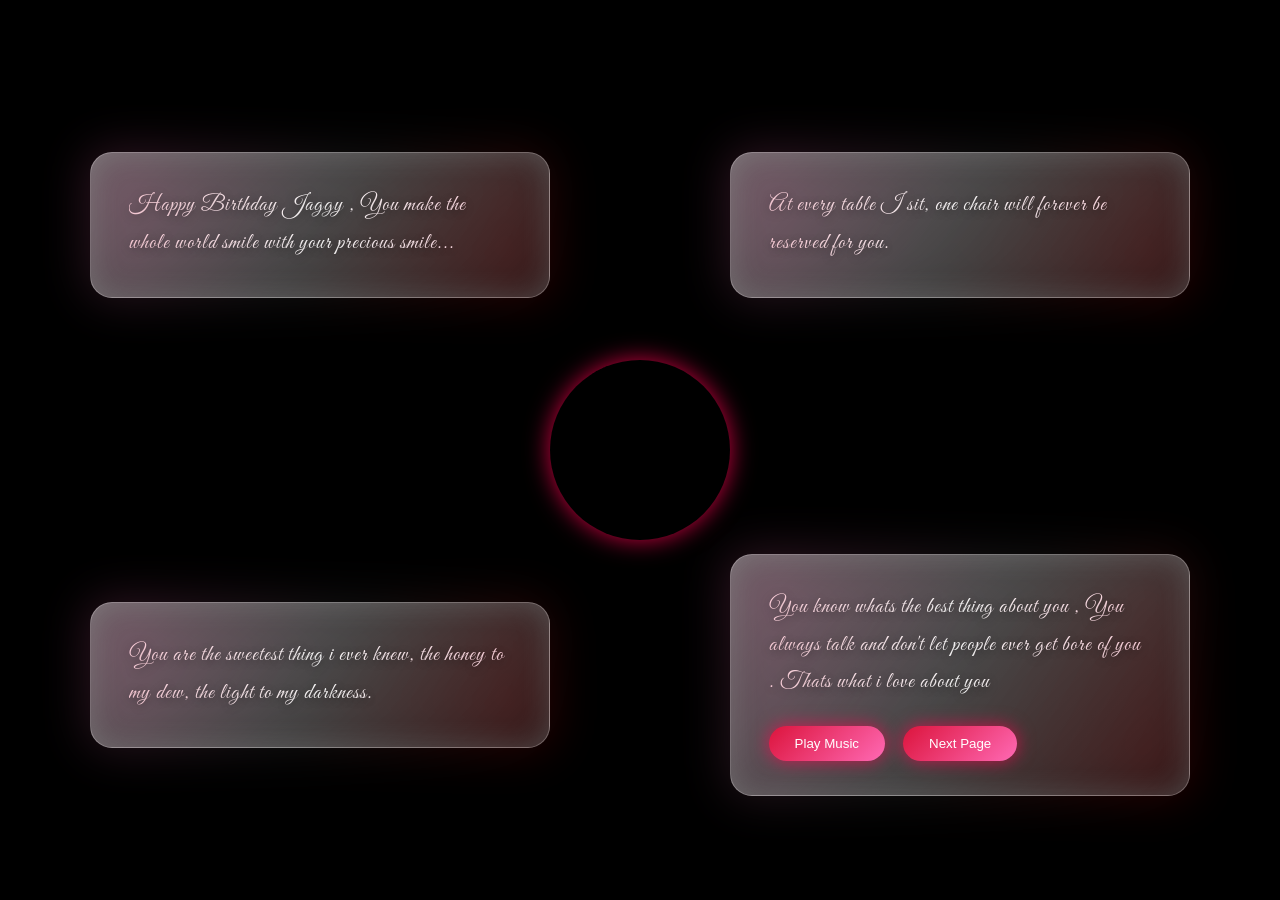
==== index.html @ fa623242 "Add files via upload" ====
<!DOCTYPE html>
<html lang="en">
<head>
  <meta charset="UTF-8" />
  <title>Honey Dew</title>


  <link href="https://fonts.googleapis.com/css2?family=Playfair+Display:ital,wght@0,400;1,500&family=Great+Vibes&display=swap" rel="stylesheet">

  <link rel="stylesheet" href="style.css" />
</head>
<body>


<div class="cross horizontal"></div>
<div class="cross vertical"></div>

<div class="center-circle">
  <div class="flip-card">
    <div class="front">
      <img src="assets/pendant.png" alt="Pendant">
    </div>
    <div class="back">
      <img src="assets/jaggy.jpeg" alt="Photo">
    </div>
  </div>
</div>


<div class="grid">

  <section class="box box1">
    <div class="glass">
      <p class="quote alt">
        Happy Birthday Jaggy , You make the whole world smile with your precious smile... 
      </p>
    </div>
  </section>

  <section class="box box2">
    <div class="glass">
      <p class="quote alt">
        At every table I sit,
        one chair will forever be reserved for you. 
      </p>
    </div>
  </section>

  <section class="box box3">
    <div class="glass">
      <p class="quote alt">
        You are the sweetest thing i ever knew, the honey to my dew, the light to my darkness.
      </p>
    </div>
  </section>

  <section class="box box4">
    <div class="glass">
      <p class="quote alt">
        You know whats the best thing about you , You always talk and don't let people ever get bore of you . Thats what i love about you 
      </p>

      <div class="buttons">
        <button id="musicBtn">Play Music</button>
        <button onclick="goNext()">Next Page</button>
      </div>
    </div>
  </section>

</div>

<audio id="bgMusic" src="assets/music3.mp3" loop></audio>

<script src="script.js"></script>
</body>
</html>
---- style.css ----
* {
  margin: 0;
  padding: 0;
  box-sizing: border-box;
}

body {
  background: black;
  overflow: hidden;
}

.cross {
  position: fixed;
  background: url("assets/rose.png") repeat;
  animation: float 6s infinite alternate ease-in-out;
  z-index: 1;
}

.horizontal {
  width: 100%;
  height: 60px;
  top: 50%;
}

.vertical {
  height: 100%;
  width: 60px;
  left: 50%;
}

@keyframes float {
  from { filter: brightness(1); }
  to { filter: brightness(1.2); }
}


.grid {
  display: grid;
  grid-template-columns: 1fr 1fr;
  grid-template-rows: 1fr 1fr;
  height: 100vh;
}

/* Boxes */
.box {
  background-size: cover;
  background-position: center;
  display: flex;
  align-items: center;
  justify-content: center;
}

.box1 { background-image: url("assets/kiss.jpeg"); }
.box2 { background-image: url("assets/hold.jpeg"); }
.box3 { background-image: url("assets/arms.jpeg"); }
.box4 { background-image: url("assets/jaggy2.jpeg"); }


.glass {
  position: relative;
  width: 72%;
  padding: 34px 38px;
  border-radius: 22px;

  background: linear-gradient(
    135deg,
    rgba(255,255,255,0.35),
    rgba(255,255,255,0.1)
  );

  backdrop-filter: blur(18px);
  -webkit-backdrop-filter: blur(18px);

  border: 1px solid rgba(255,255,255,0.35);

  box-shadow:
    0 18px 45px rgba(0,0,0,0.4),
    inset 0 0 30px rgba(255,255,255,0.2);

  animation: glassFloat 6s ease-in-out infinite;
}


.glass::before {
  content: "";
  position: absolute;
  inset: -3px;
  border-radius: inherit;
  background: linear-gradient(
    120deg,
    rgba(255,105,180,0.6),
    rgba(255,255,255,0.2),
    rgba(255,0,0,0.5)
  );
  filter: blur(24px);
  opacity: 0.35;
  z-index: -1;
}

@keyframes glassFloat {
  0%,100% { transform: translateY(0); }
  50% { transform: translateY(-12px); }
}


.quote {
  font-family: 'Playfair Display', serif;
  font-size: 1.1rem;
  line-height: 1.75;
  letter-spacing: 0.4px;

  background: linear-gradient(
    90deg,
    #fff1c1,
    #ffd6e7,
    #ffffff
  );

  -webkit-background-clip: text;
  -webkit-text-fill-color: transparent;

  text-shadow: 0 2px 10px rgba(0,0,0,0.4);
}

.quote.alt {
  font-family: 'Great Vibes', cursive;
  font-size: 1.35rem;
  letter-spacing: 1px;

  background: linear-gradient(
    90deg,
    #ffd1dc,
    #fff,
    #ffd1dc
  );

  -webkit-background-clip: text;
  -webkit-text-fill-color: transparent;
}

/* Buttons */
.buttons {
  margin-top: 24px;
  display: flex;
  gap: 18px;
}

button {
  padding: 10px 26px;
  border: none;
  border-radius: 24px;
  cursor: pointer;

  background: linear-gradient(135deg, crimson, hotpink);
  color: white;

  box-shadow: 0 0 18px rgba(255,0,80,0.7);
  transition: transform 0.3s, box-shadow 0.3s;
}

button:hover {
  transform: scale(1.1);
  box-shadow: 0 0 28px rgba(255,0,80,1);
}


.center-circle {
  position: fixed;
  top: 50%;
  left: 50%;
  width: 180px;
  height: 180px;
  transform: translate(-50%, -50%);
  perspective: 1000px;
  z-index: 5;
}

.flip-card {
  width: 100%;
  height: 100%;
  transform-style: preserve-3d;
  animation: autoRotate 8s infinite ease-in-out;
}

@keyframes autoRotate {
  0%   { transform: rotateY(0deg); }
  40%  { transform: rotateY(0deg); }
  60%  { transform: rotateY(180deg); }
  100% { transform: rotateY(360deg); }
}

.front, .back {
  position: absolute;
  width: 100%;
  height: 100%;
  backface-visibility: hidden;
  border-radius: 50%;
  overflow: hidden;
  box-shadow: 0 0 25px rgba(255,0,80,0.8);
}

.front img,
.back img {
  width: 100%;
  height: 100%;
  object-fit: cover;
}

.back {
  transform: rotateY(180deg);
}
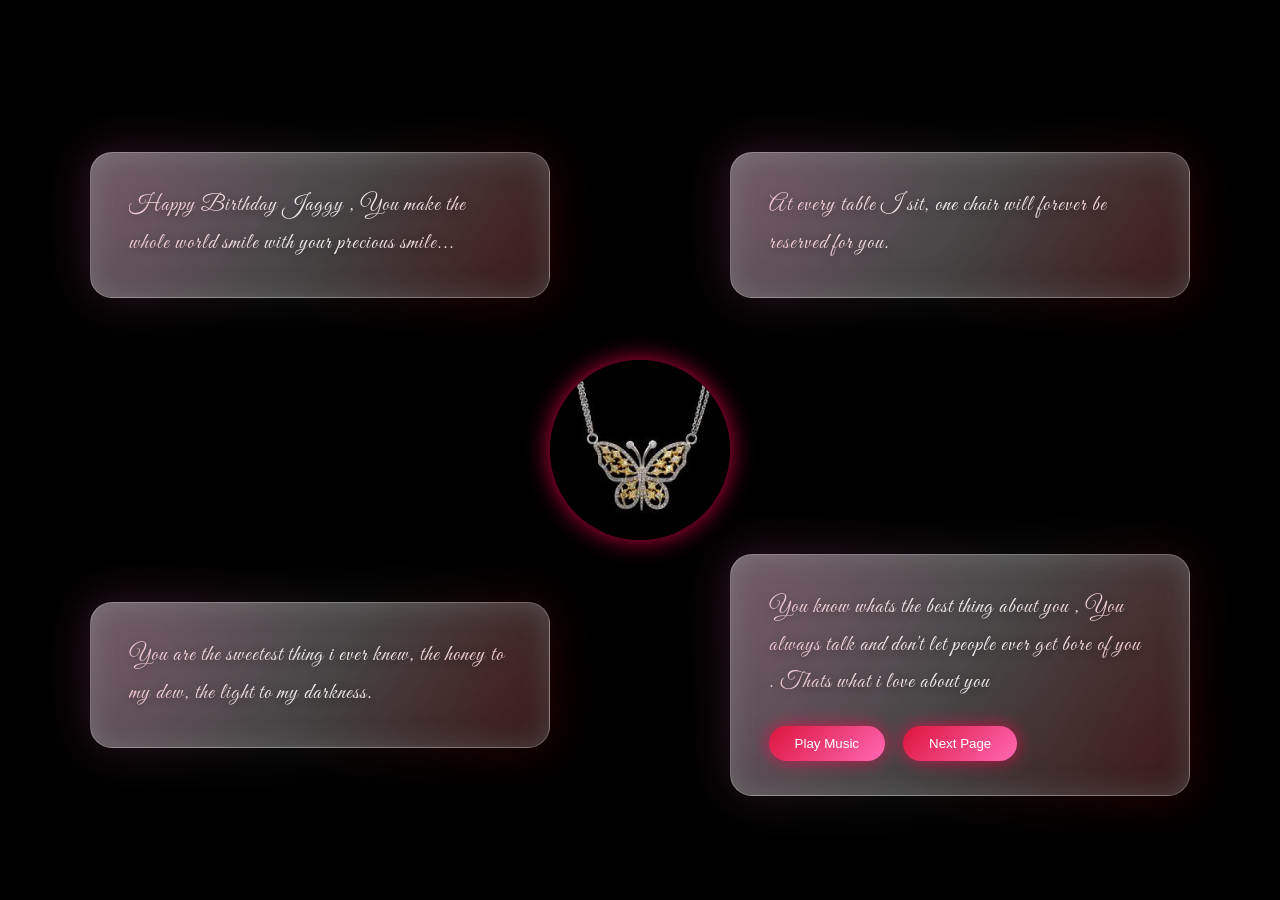
==== commit 349debec: "Update index.html" ====
--- a/index.html
+++ b/index.html
@@ -18,10 +18,10 @@
 <div class="center-circle">
   <div class="flip-card">
     <div class="front">
-      <img src="assets/pendant.png" alt="Pendant">
+      <img src="pendant.png" alt="Pendant">
     </div>
     <div class="back">
-      <img src="assets/jaggy.jpeg" alt="Photo">
+      <img src="jaggy.jpeg" alt="Photo">
     </div>
   </div>
 </div>
@@ -69,7 +69,7 @@
 
 </div>
 
-<audio id="bgMusic" src="assets/music3.mp3" loop></audio>
+<audio id="bgMusic" src="music3.mp3" loop></audio>
 
 <script src="script.js"></script>
 </body>
